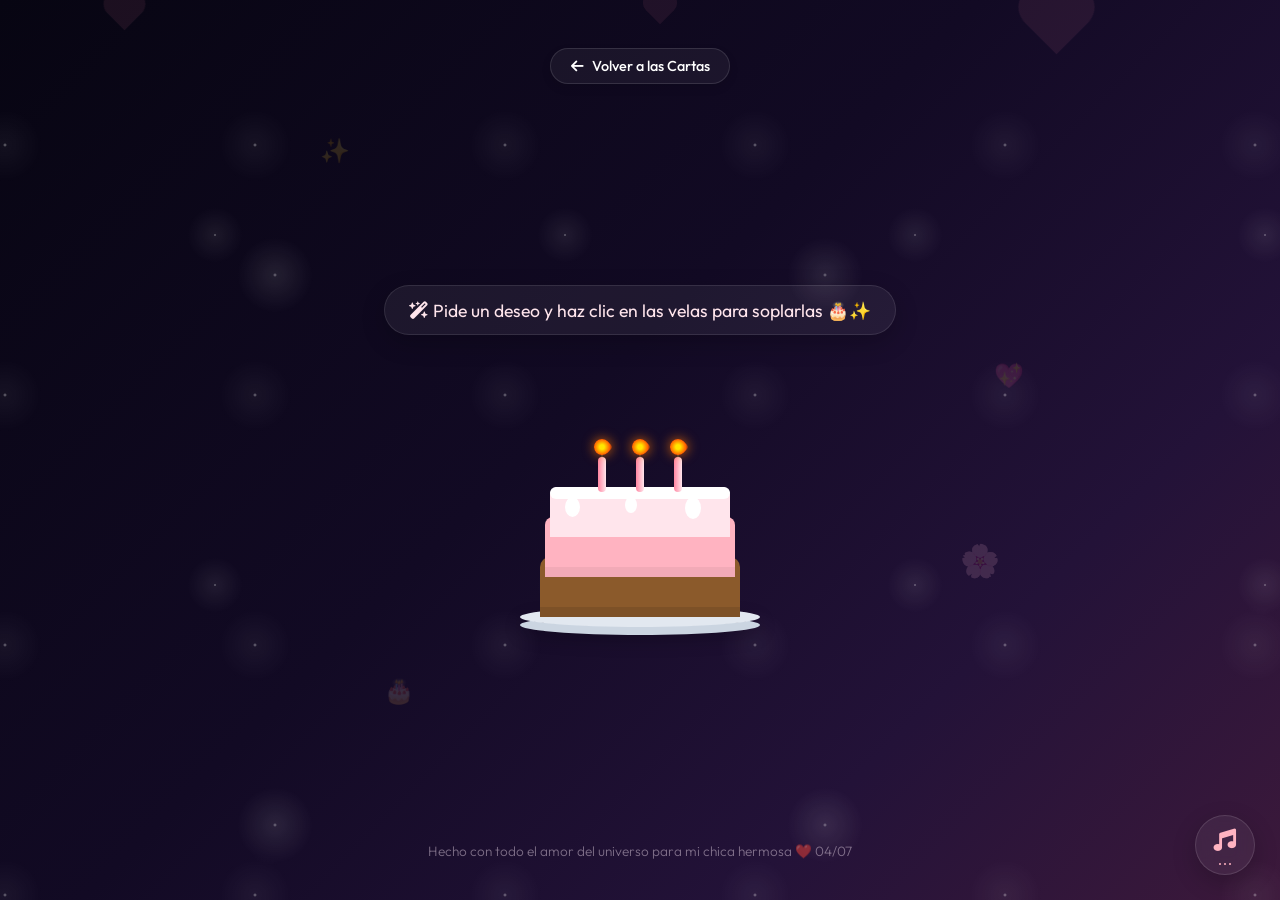
==== cumple.html @ f0543bd3 "Add files via upload" ====
<!DOCTYPE html>
<html lang="es">

<head>
    <meta charset="UTF-8">
    <meta name="viewport" content="width=device-width, initial-scale=1.0">
    <title>¡Feliz Cumpleaños, Mi Reina! 🎂🌸</title>
    <!-- Google Fonts -->
    <link rel="preconnect" href="https://fonts.googleapis.com">
    <link rel="preconnect" href="https://fonts.gstatic.com" crossorigin>
    <link href="https://fonts.googleapis.com/css2?family=Outfit:wght@300;400;600;800&family=Pacifico&display=swap"
        rel="stylesheet">
    <!-- FontAwesome para iconos bonitos -->
    <link rel="stylesheet" href="https://cdnjs.cloudflare.com/ajax/libs/font-awesome/6.4.0/css/all.min.css">
    <link rel="stylesheet" href="cumple.css">
</head>

<body>
    <!-- Cielo estrellado y decoraciones de fondo -->
    <div class="decorations">
        <div class="heart h1"></div>
        <div class="heart h2"></div>
        <div class="heart h3"></div>
        <div class="sparkle s1">✨</div>
        <div class="sparkle s2">🌸</div>
        <div class="sparkle s3">💖</div>
        <div class="sparkle s4">🎂</div>
    </div>

    <!-- Cabecera -->
    <header class="birthday-header">
        <a href="cartas.html" class="back-link"><i class="fa-solid fa-arrow-left"></i> Volver a las Cartas</a>
    </header>

    <main class="birthday-container">
        <!-- Tarjeta Interactiva / Regalo / Pastel -->
        <div class="interactive-stage" id="interactive-stage">
            <div class="instruction-banner" id="instruction-banner">
                <i class="fa-solid fa-wand-magic-sparkles"></i> Pide un deseo y haz clic en las velas para soplarlas 🎂✨
            </div>

            <!-- Pastel de Cumpleaños en CSS -->
            <div class="cake-container" id="cake-interactive">
                <div class="cake">
                    <div class="plate"></div>
                    <div class="layer layer-bottom"></div>
                    <div class="layer layer-middle"></div>
                    <div class="layer layer-top"></div>
                    <div class="icing"></div>
                    <div class="drip drip1"></div>
                    <div class="drip drip2"></div>
                    <div class="drip drip3"></div>
                    
                    <!-- Velas -->
                    <div class="candles-wrapper">
                        <div class="candle" id="candle-1">
                            <div class="flame"></div>
                        </div>
                        <div class="candle" id="candle-2">
                            <div class="flame"></div>
                        </div>
                        <div class="candle" id="candle-3">
                            <div class="flame"></div>
                        </div>
                    </div>
                </div>
            </div>
        </div>

        <!-- Carta de Cumpleaños Secreta (Aparece al soplar la vela) -->
        <div class="birthday-card" id="birthday-card">
            <div class="card-inner">
                <div class="card-front">
                    <div class="envelope-seal">💝</div>
                    <h2>Una carta de cumpleaños para ti...</h2>
                    <p>Haz clic para abrir</p>
                </div>
                <div class="card-back">
                    <div class="letter-paper">
                        <div class="letter-header">
                            <span class="decor-stamp">👑</span>
                            <h2>¡Feliz Cumpleaños, mi reina!</h2>
                            <span class="decor-stamp">🌸</span>
                        </div>
                        <div class="letter-body">
                            <p class="greeting">Hola, mi mujer preciosa, la chica más hermosa de todo el Perú. 🇵🇪💖</p>
                            
                            <p>¡Llegó el gran día! Hoy, 4 de julio, celebramos la existencia de la persona más maravillosa, dulce e increíble de este mundo: tú, mi chica preciosa, mi reina absoluta.</p>
                            
                            <p>Me hace inmensamente feliz poder ser parte de tu vida y estar a tu lado en esta celebración. Admiro con todo el corazón tu esfuerzo diario, tu gran dedicación en el trabajo y en la universidad, y la forma tan pura en la que iluminas todo a tu paso.</p>
                            
                            <p>Deseo que este nuevo año de vida te traiga un sinfín de sonrisas, éxitos en cada una de tus metas, paz mental, salud y una felicidad que desborde tu corazón. Yo prometo estar siempre a tu lado para cuidarte, apoyarte en tus peores momentos, reír contigo en los mejores y recordarte cada día lo mucho que te amo.</p>
                            
                            <p>Gracias por existir, por regalarme tu amor y por ser mi faro en la oscuridad. Eres mi lugar seguro, mi mayor bendición y el motivo de todos mis latidos.</p>
                            
                            <p class="final-love">¡Te amo con todo mi corazón, hoy y para siempre, corazón de melón! 🧸❤️✨</p>
                        </div>
                        <div class="letter-footer">
                            <p class="signature">Tuyo hoy y siempre ✨</p>
                        </div>
                    </div>
                </div>
            </div>
        </div>
    </main>

    <!-- Música de fondo del cumpleaños (Aitana - SUPERESTRELLA) -->
    <audio id="bg-music" src="Aitana - SUPERESTRELLA.MP3" loop></audio>

    <!-- Botón flotante para controlar la música -->
    <button class="music-toggle-btn" id="music-toggle" title="Reproducir/Pausar música">
        <i class="fa-solid fa-music"></i>
        <div class="music-waves">
            <span></span>
            <span></span>
            <span></span>
        </div>
    </button>

    <footer class="footer">
        <p>Hecho con todo el amor del universo para mi chica hermosa ❤️ 04/07</p>
    </footer>

    <script src="cumple.js"></script>
</body>

</html>
---- cumple.css ----
/* --- VARIABLES Y DISEÑO CORE --- */
:root {
    --pink-pastel: #ffe5ec;
    --pink-primary: #ffb3c1;
    --pink-dark: #ff85a1;
    --pink-glow: rgba(255, 133, 161, 0.4);
    
    --text-light: #ffffff;
    --text-muted: #dbcadb;
    --text-dark: #4a2f35;
    
    --glass-background: rgba(255, 255, 255, 0.07);
    --glass-border: rgba(255, 255, 255, 0.14);
    --glass-shadow: rgba(0, 0, 0, 0.3);
    
    --font-primary: 'Outfit', sans-serif;
    --font-fancy: 'Pacifico', cursive;
}

/* --- REINICIO Y CONFIGURACIÓN --- */
* {
    margin: 0;
    padding: 0;
    box-sizing: border-box;
}

body {
    font-family: var(--font-primary);
    background: linear-gradient(135deg, #070512 0%, #120a24 45%, #231238 75%, #3c193b 100%);
    min-height: 100vh;
    display: flex;
    flex-direction: column;
    align-items: center;
    color: var(--text-light);
    position: relative;
    overflow-x: hidden;
    padding: 2rem 1rem;
}

/* --- CIELO ESTRELLADO ANIME --- */
body::before {
    content: "";
    position: fixed;
    top: 0;
    left: 0;
    width: 100%;
    height: 100%;
    background-image: 
        radial-gradient(white, rgba(255,255,255,.2) 2px, transparent 40px),
        radial-gradient(white, rgba(255,255,255,.15) 1.5px, transparent 30px),
        radial-gradient(white, rgba(255,255,255,.1) 2px, transparent 40px);
    background-size: 550px 550px, 350px 350px, 250px 250px;
    background-position: 0 0, 40px 60px, 130px 270px;
    opacity: 0.45;
    z-index: 1;
    pointer-events: none;
    animation: starsTwinkle 6s infinite alternate ease-in-out;
}

@keyframes starsTwinkle {
    0% { opacity: 0.25; }
    50% { opacity: 0.65; }
    100% { opacity: 0.35; }
}

/* --- DECORACIONES DE FONDO --- */
.decorations {
    position: fixed;
    width: 100%;
    height: 100%;
    top: 0;
    left: 0;
    pointer-events: none;
    z-index: 0;
}

.heart {
    position: absolute;
    background-color: var(--pink-dark);
    display: inline-block;
    height: 30px;
    margin: 0 10px;
    transform: rotate(-45deg);
    width: 30px;
    opacity: 0.08;
    animation: floatUp 15s infinite ease-in-out;
}

.heart:before,
.heart:after {
    content: "";
    background-color: var(--pink-dark);
    border-radius: 50%;
    height: 30px;
    position: absolute;
    width: 30px;
}

.heart:before { top: -15px; left: 0; }
.heart:after { left: 15px; top: 0; }

.h1 { left: 8%; width: 25px; height: 25px; animation-duration: 14s; }
.h1:before, .h1:after { width: 25px; height: 25px; }
.h1:before { top: -12px; }
.h1:after { left: 12px; }

.h2 { left: 80%; width: 45px; height: 45px; animation-duration: 18s; animation-delay: 2s; }
.h2:before, .h2:after { width: 45px; height: 45px; }
.h2:before { top: -22px; }
.h2:after { left: 22px; }

.h3 { left: 50%; width: 20px; height: 20px; animation-duration: 12s; animation-delay: 4s; }
.h3:before, .h3:after { width: 20px; height: 20px; }
.h3:before { top: -10px; }
.h3:after { left: 10px; }

.sparkle {
    position: absolute;
    font-size: 1.5rem;
    opacity: 0.15;
    animation: pulseSparkle 4s infinite alternate;
}

.s1 { top: 15%; left: 25%; animation-delay: 0s; }
.s2 { top: 60%; left: 75%; animation-delay: 1.5s; font-size: 2rem; }
.s3 { top: 40%; right: 20%; animation-delay: 0.8s; }
.s4 { top: 75%; left: 30%; animation-delay: 2s; }

/* --- CABECERA --- */
.birthday-header {
    width: 100%;
    display: flex;
    justify-content: center;
    margin-bottom: 2rem;
    z-index: 10;
    position: relative;
    padding-top: 1rem;
}

.back-link {
    display: inline-flex;
    align-items: center;
    gap: 0.5rem;
    text-decoration: none;
    color: var(--text-light);
    font-weight: 500;
    font-size: 0.9rem;
    background: rgba(255, 255, 255, 0.05);
    padding: 0.5rem 1.2rem;
    border-radius: 20px;
    box-shadow: 0 4px 10px rgba(0, 0, 0, 0.1);
    transition: all 0.3s ease;
    border: 1px solid rgba(255, 255, 255, 0.12);
}

.back-link:hover {
    background: rgba(255, 133, 161, 0.2);
    color: white;
    border-color: var(--pink-primary);
    transform: translateY(-2px);
    box-shadow: 0 6px 15px rgba(255, 133, 161, 0.2);
}

/* --- CONTENEDOR PRINCIPAL --- */
.birthday-container {
    width: 100%;
    max-width: 700px;
    display: flex;
    flex-direction: column;
    align-items: center;
    justify-content: center;
    z-index: 10;
    flex-grow: 1;
}

/* --- ESCENARIO INTERACTIVO (PASTEL) --- */
.interactive-stage {
    display: flex;
    flex-direction: column;
    align-items: center;
    gap: 2rem;
    margin-bottom: 2rem;
    transition: all 0.8s ease;
}

.interactive-stage.fade-out {
    opacity: 0;
    transform: translateY(-30px) scale(0.9);
    pointer-events: none;
    position: absolute;
}

.instruction-banner {
    font-size: 1.1rem;
    background-color: rgba(255, 255, 255, 0.06);
    padding: 0.8rem 1.5rem;
    border-radius: 30px;
    border: 1px solid rgba(255, 255, 255, 0.1);
    color: var(--pink-pastel);
    box-shadow: 0 8px 25px rgba(0, 0, 0, 0.2);
    text-align: center;
    animation: bounceText 2s infinite ease-in-out;
}

@keyframes bounceText {
    0%, 100% { transform: translateY(0); }
    50% { transform: translateY(-5px); }
}

/* --- PASTEL DE CUMPLEAÑOS CSS --- */
.cake-container {
    position: relative;
    width: 250px;
    height: 250px;
    display: flex;
    justify-content: center;
    align-items: flex-end;
    cursor: pointer;
}

.cake {
    position: relative;
    width: 200px;
    height: 160px;
    transition: transform 0.3s ease;
}

.cake:hover {
    transform: scale(1.03);
}

.plate {
    position: absolute;
    bottom: -10px;
    left: -20px;
    width: 240px;
    height: 20px;
    background: #e2e8f0;
    border-radius: 50%;
    box-shadow: 0 8px 0 #cbd5e1, 0 10px 20px rgba(0,0,0,0.3);
    z-index: 1;
}

.layer {
    position: absolute;
    width: 200px;
    border-radius: 10px 10px 0 0;
    z-index: 2;
}

.layer-bottom {
    bottom: 0;
    height: 60px;
    background: #8b5a2b; /* Capa chocolate */
    box-shadow: inset 0 -10px 0 rgba(0,0,0,0.1);
}

.layer-middle {
    bottom: 40px;
    height: 60px;
    background: #ffb3c1; /* Capa fresa */
    width: 190px;
    left: 5px;
    border-radius: 8px 8px 0 0;
    box-shadow: inset 0 -10px 0 rgba(0,0,0,0.05);
}

.layer-top {
    bottom: 80px;
    height: 50px;
    background: #ffe5ec; /* Crema vainilla */
    width: 180px;
    left: 10px;
    border-radius: 8px 8px 0 0;
}

.icing {
    position: absolute;
    top: 30px;
    left: 10px;
    width: 180px;
    height: 12px;
    background: #ffffff;
    border-radius: 10px;
    z-index: 3;
}

/* Drips de crema */
.drip {
    position: absolute;
    background: #ffffff;
    border-radius: 50%;
    z-index: 3;
}

.drip1 { top: 40px; left: 25px; width: 15px; height: 20px; }
.drip2 { top: 40px; left: 85px; width: 12px; height: 16px; }
.drip3 { top: 40px; left: 145px; width: 16px; height: 22px; }

/* Velas */
.candles-wrapper {
    position: absolute;
    top: 0px;
    left: 0;
    width: 100%;
    height: 30px;
    display: flex;
    justify-content: center;
    gap: 30px;
    z-index: 4;
}

.candle {
    position: relative;
    width: 8px;
    height: 35px;
    background: linear-gradient(to right, #ff85a1, #ffe5ec);
    border-radius: 4px;
}

.candle::before {
    content: "";
    position: absolute;
    top: -5px;
    left: 3px;
    width: 2px;
    height: 5px;
    background: #333;
}

/* Llama animada */
.flame {
    position: absolute;
    top: -18px;
    left: -4px;
    width: 16px;
    height: 16px;
    background: radial-gradient(circle, #ffe600 20%, #ff5d00 70%, transparent 100%);
    border-radius: 50% 50% 20% 50%;
    transform: rotate(-45deg);
    animation: flameWobble 0.6s infinite alternate ease-in-out;
    box-shadow: 0 0 12px rgba(255, 120, 0, 0.8);
}

@keyframes flameWobble {
    0% {
        transform: rotate(-45deg) scale(0.9) skew(3deg, 3deg);
    }
    100% {
        transform: rotate(-45deg) scale(1.1) skew(-3deg, -3deg);
    }
}

/* Apagar vela */
.candle.blown-out .flame {
    display: none;
}

.candle.blown-out::after {
    content: "";
    position: absolute;
    top: -15px;
    left: 2px;
    width: 4px;
    height: 12px;
    background: rgba(255,255,255,0.4);
    filter: blur(1px);
    border-radius: 50%;
    animation: smokeFade 1.2s forwards ease-out;
}

@keyframes smokeFade {
    0% { transform: translateY(0) scale(1); opacity: 0.8; }
    100% { transform: translateY(-10px) scale(1.5); opacity: 0; }
}


/* --- TARJETA DE CUMPLEAÑOS 3D FLIP --- */
.birthday-card {
    width: 90vw;
    max-width: 520px;
    height: 580px;
    perspective: 1500px;
    display: none;
    opacity: 0;
    transform: translateY(30px);
    transition: opacity 1s ease, transform 1.1s cubic-bezier(0.19, 1, 0.22, 1);
    z-index: 10;
}

.birthday-card.visible {
    display: block;
    opacity: 1;
    transform: translateY(0);
}

.card-inner {
    position: relative;
    width: 100%;
    height: 100%;
    text-align: center;
    transition: transform 1.2s cubic-bezier(0.4, 0, 0.2, 1);
    transform-style: preserve-3d;
    cursor: pointer;
}

/* Cuando se añade la clase flipped, se da la vuelta */
.birthday-card.flipped .card-inner {
    transform: rotateY(180deg);
}

.card-front, .card-back {
    position: absolute;
    width: 100%;
    height: 100%;
    backface-visibility: hidden;
    -webkit-backface-visibility: hidden;
    border-radius: 28px;
    box-shadow: 0 15px 45px rgba(0, 0, 0, 0.4);
}

/* Frente de la tarjeta (Tipo sobre elegante) */
.card-front {
    background: linear-gradient(135deg, #2c163f 0%, #150921 100%);
    border: 2px solid rgba(255, 133, 161, 0.25);
    display: flex;
    flex-direction: column;
    justify-content: center;
    align-items: center;
    padding: 2rem;
    gap: 1.5rem;
}

.envelope-seal {
    font-size: 5rem;
    animation: heartbeat 1.5s infinite ease-in-out;
    filter: drop-shadow(0 0 15px rgba(255, 133, 161, 0.5));
}

@keyframes heartbeat {
    0%, 100% { transform: scale(1); }
    50% { transform: scale(1.1); }
}

.card-front h2 {
    font-family: var(--font-fancy);
    font-size: 2.2rem;
    color: var(--pink-pastel);
    text-shadow: 0 0 10px rgba(255, 133, 161, 0.4);
}

.card-front p {
    font-size: 1rem;
    color: var(--text-muted);
    background: rgba(255, 255, 255, 0.05);
    padding: 0.6rem 1.5rem;
    border-radius: 20px;
    border: 1px solid rgba(255, 255, 255, 0.1);
    transition: all 0.3s;
}

.card-front:hover p {
    background: rgba(255, 133, 161, 0.15);
    color: white;
    border-color: var(--pink-primary);
}

/* Reverso de la tarjeta (Carta real escrita) */
.card-back {
    background: #fffdfd;
    transform: rotateY(180deg);
    padding: 1.5rem;
    display: flex;
    flex-direction: column;
}

.letter-paper {
    background: #fff;
    border: 1px solid rgba(255, 133, 161, 0.15);
    padding: 1.5rem 1.2rem;
    border-radius: 20px;
    box-shadow: inset 0 0 40px rgba(255, 209, 220, 0.06);
    position: relative;
    height: 100%;
    display: flex;
    flex-direction: column;
}

.letter-paper::before {
    content: '';
    position: absolute;
    top: 0;
    bottom: 0;
    left: 2rem;
    width: 2px;
    background: rgba(255, 133, 161, 0.18);
}

.letter-header {
    display: flex;
    justify-content: space-between;
    align-items: center;
    border-bottom: 2px dashed rgba(255, 133, 161, 0.2);
    padding-bottom: 0.6rem;
    margin-bottom: 1rem;
}

.letter-header h2 {
    font-family: var(--font-fancy);
    font-size: 1.6rem;
    color: #945362;
    text-align: center;
}

.decor-stamp {
    font-size: 1.5rem;
}

.letter-body {
    font-size: 0.96rem;
    line-height: 1.7;
    color: var(--text-dark);
    margin-bottom: 1rem;
    overflow-y: auto;
    padding-left: 1.8rem;
    padding-right: 0.4rem;
    text-align: justify;
    flex-grow: 1;
}

.letter-body::-webkit-scrollbar {
    width: 5px;
}

.letter-body::-webkit-scrollbar-track {
    background: transparent;
}

.letter-body::-webkit-scrollbar-thumb {
    background: var(--pink-pastel);
    border-radius: 3px;
}

.letter-body p {
    margin-bottom: 1rem;
}

.letter-body .greeting {
    font-weight: 600;
    color: #a25c6d;
    font-size: 1rem;
}

.letter-body .final-love {
    font-family: var(--font-fancy);
    font-size: 1.2rem;
    color: var(--pink-dark);
    text-align: center;
    margin-top: 1.2rem;
    margin-bottom: 0.5rem;
}

.letter-footer {
    border-top: 1px solid rgba(255, 133, 161, 0.12);
    padding-top: 0.8rem;
    text-align: right;
}

.signature {
    font-family: var(--font-fancy);
    font-size: 1.3rem;
    color: var(--pink-dark);
}

/* --- BOTÓN DE MÚSICA FLOTANTE --- */
.music-toggle-btn {
    position: fixed;
    bottom: 25px;
    right: 25px;
    width: 60px;
    height: 60px;
    border-radius: 50%;
    border: 1px solid rgba(255, 255, 255, 0.12);
    background: rgba(255, 255, 255, 0.06);
    backdrop-filter: blur(10px);
    -webkit-backdrop-filter: blur(10px);
    color: var(--pink-primary);
    font-size: 1.4rem;
    cursor: pointer;
    display: flex;
    flex-direction: column;
    justify-content: center;
    align-items: center;
    box-shadow: 0 8px 25px rgba(0, 0, 0, 0.2);
    z-index: 150;
    transition: all 0.3s cubic-bezier(0.175, 0.885, 0.32, 1.275);
    outline: none;
    padding-top: 4px;
}

.music-toggle-btn:hover {
    transform: scale(1.08);
    background: rgba(255, 133, 161, 0.15);
    border-color: var(--pink-primary);
    color: white;
    box-shadow: 0 10px 25px rgba(255, 133, 161, 0.2);
}

.music-toggle-btn:active {
    transform: scale(0.95);
}

.music-toggle-btn i {
    transition: transform 0.3s ease;
}

.music-toggle-btn.playing i {
    animation: rotateIcon 5s linear infinite;
}

.music-waves {
    display: flex;
    justify-content: center;
    gap: 3px;
    align-items: flex-end;
    height: 10px;
    margin-top: 4px;
}

.music-waves span {
    width: 2px;
    height: 2px;
    background-color: var(--pink-primary);
    border-radius: 1px;
}

.music-toggle-btn.playing .music-waves span {
    animation: bounceWave 0.8s ease-in-out infinite alternate;
}

.music-toggle-btn.playing .music-waves span:nth-child(1) { animation-delay: 0.1s; }
.music-toggle-btn.playing .music-waves span:nth-child(2) { animation-delay: 0.3s; }
.music-toggle-btn.playing .music-waves span:nth-child(3) { animation-delay: 0s; }

@keyframes rotateIcon {
    from { transform: rotate(0deg); }
    to { transform: rotate(360deg); }
}

@keyframes bounceWave {
    0% { height: 2px; }
    100% { height: 10px; }
}

/* --- FOOTER --- */
.footer {
    margin-top: auto;
    font-size: 0.85rem;
    color: var(--text-muted);
    opacity: 0.5;
    z-index: 10;
    font-weight: 300;
    text-align: center;
    padding: 1.5rem 0 0.5rem;
}

/* --- ANIMACIÓN FLOTAR CORAZONES --- */
@keyframes floatUp {
    0% {
        transform: translateY(105vh) rotate(-45deg);
        opacity: 0;
    }
    10% { opacity: 0.08; }
    90% { opacity: 0.08; }
    100% {
        transform: translateY(-20vh) rotate(-45deg);
        opacity: 0;
    }
}

@keyframes pulseSparkle {
    0% {
        transform: scale(0.8) rotate(0deg);
        opacity: 0.15;
    }
    100% {
        transform: scale(1.2) rotate(15deg);
        opacity: 0.35;
    }
}

/* --- EFECTO EXPLOSIÓN CONFETI CORAZONES --- */
.heart-particle {
    position: fixed;
    pointer-events: none;
    z-index: 200;
    transform: translate(-50%, -50%);
    animation: explodeParticles 1.4s cubic-bezier(0.1, 0.8, 0.3, 1) forwards;
}

@keyframes explodeParticles {
    0% {
        transform: translate(-50%, -50%) scale(1);
        opacity: 1;
    }
    100% {
        transform: translate(calc(-50% + var(--x)), calc(-50% + var(--y))) scale(0.3);
        opacity: 0;
    }
}

/* --- OPTIMIZACIÓN MÓVIL --- */
@media (max-width: 450px) {
    body {
        padding: 1rem 0.5rem;
    }

    body::before {
        animation: none; /* Mejorar FPS en celulares */
    }

    .decorations {
        display: none;
    }

    .birthday-header {
        margin-bottom: 1.2rem;
    }

    .back-link {
        font-size: 0.85rem;
        padding: 0.4rem 1rem;
    }

    .instruction-banner {
        font-size: 0.95rem;
        padding: 0.6rem 1.2rem;
        max-width: 90%;
    }

    .cake-container {
        width: 200px;
        height: 200px;
    }

    .cake {
        width: 160px;
        height: 130px;
    }

    .plate {
        width: 200px;
        left: -20px;
    }

    .layer-bottom { height: 50px; }
    .layer-middle { height: 50px; bottom: 30px; width: 152px; left: 4px; }
    .layer-top { height: 40px; bottom: 65px; width: 144px; left: 8px; }
    .icing { top: 25px; left: 8px; width: 144px; height: 10px; }
    .drip1 { top: 32px; left: 20px; width: 12px; height: 15px; }
    .drip2 { top: 32px; left: 70px; width: 10px; height: 12px; }
    .drip3 { top: 32px; left: 110px; width: 12px; height: 18px; }
    
    .candles-wrapper {
        gap: 20px;
    }
    
    .candle {
        width: 6px;
        height: 28px;
    }
    
    .flame {
        top: -15px;
        left: -5px;
        width: 13px;
        height: 13px;
    }

    .birthday-card {
        height: 520px;
        max-width: 94%;
    }

    .card-front h2 {
        font-size: 1.7rem;
    }

    .envelope-seal {
        font-size: 4rem;
    }

    .letter-paper {
        padding: 1.2rem 0.6rem;
    }

    .letter-paper::before {
        left: 1.5rem;
    }

    .letter-header h2 {
        font-size: 1.3rem;
    }

    .letter-body {
        font-size: 0.9rem;
        line-height: 1.5;
        padding-left: 1.2rem;
        padding-right: 0.2rem;
    }

    .letter-body .final-love {
        font-size: 1.1rem;
    }

    .signature {
        font-size: 1.15rem;
    }

    .music-toggle-btn {
        bottom: 15px;
        right: 15px;
        width: 50px;
        height: 50px;
        font-size: 1.1rem;
    }

    .music-waves {
        height: 8px;
    }
}
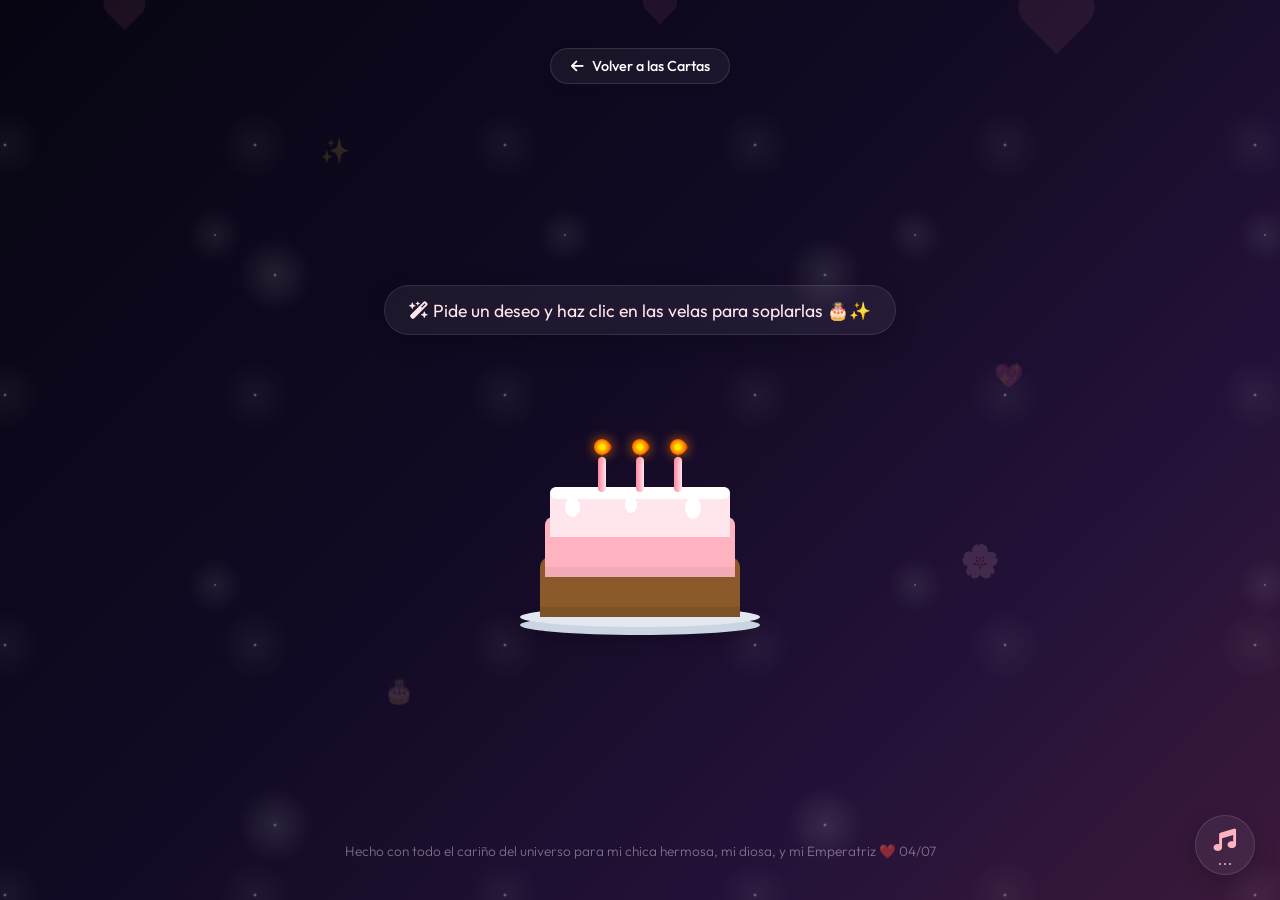
==== commit 41ff7403: "Update cumple.html" ====
--- a/cumple.html
+++ b/cumple.html
@@ -91,9 +91,9 @@
                             
                             <p>Deseo que este nuevo año de vida te traiga un sinfín de sonrisas, éxitos en cada una de tus metas, paz mental, salud y una felicidad que desborde tu corazón. Yo prometo estar siempre a tu lado para cuidarte, apoyarte en tus peores momentos, reír contigo en los mejores y recordarte cada día lo mucho que te amo.</p>
                             
-                            <p>Gracias por existir, por regalarme tu amor y por ser mi faro en la oscuridad. Eres mi lugar seguro, mi mayor bendición y el motivo de todos mis latidos.</p>
+                            <p>Gracias por existir, por regalarme tu cariño y por ser mi faro en la oscuridad. Eres mi lugar seguro, mi mayor bendición y el motivo de todos mis latidos.</p>
                             
-                            <p class="final-love">¡Te amo con todo mi corazón, hoy y para siempre, corazón de melón! 🧸❤️✨</p>
+                            <p class="final-love">¡Te quiero con todo mi corazón, hoy y para siempre, corazón de melón! 🧸❤️✨</p>
                         </div>
                         <div class="letter-footer">
                             <p class="signature">Tuyo hoy y siempre ✨</p>
@@ -104,8 +104,8 @@
         </div>
     </main>
 
-    <!-- Música de fondo del cumpleaños (Aitana - SUPERESTRELLA) -->
-    <audio id="bg-music" src="Aitana - SUPERESTRELLA.MP3" loop></audio>
+    <!-- Música de fondo del cumpleaños (Majora's Mask - Astral Observatory) -->
+    <audio id="bg-music" src="astral_observatory.mp3" loop></audio>
 
     <!-- Botón flotante para controlar la música -->
     <button class="music-toggle-btn" id="music-toggle" title="Reproducir/Pausar música">
@@ -118,7 +118,7 @@
     </button>
 
     <footer class="footer">
-        <p>Hecho con todo el amor del universo para mi chica hermosa ❤️ 04/07</p>
+        <p>Hecho con todo el cariño del universo para mi chica hermosa, mi diosa, y mi Emperatriz ❤️ 04/07</p>
     </footer>
 
     <script src="cumple.js"></script>
